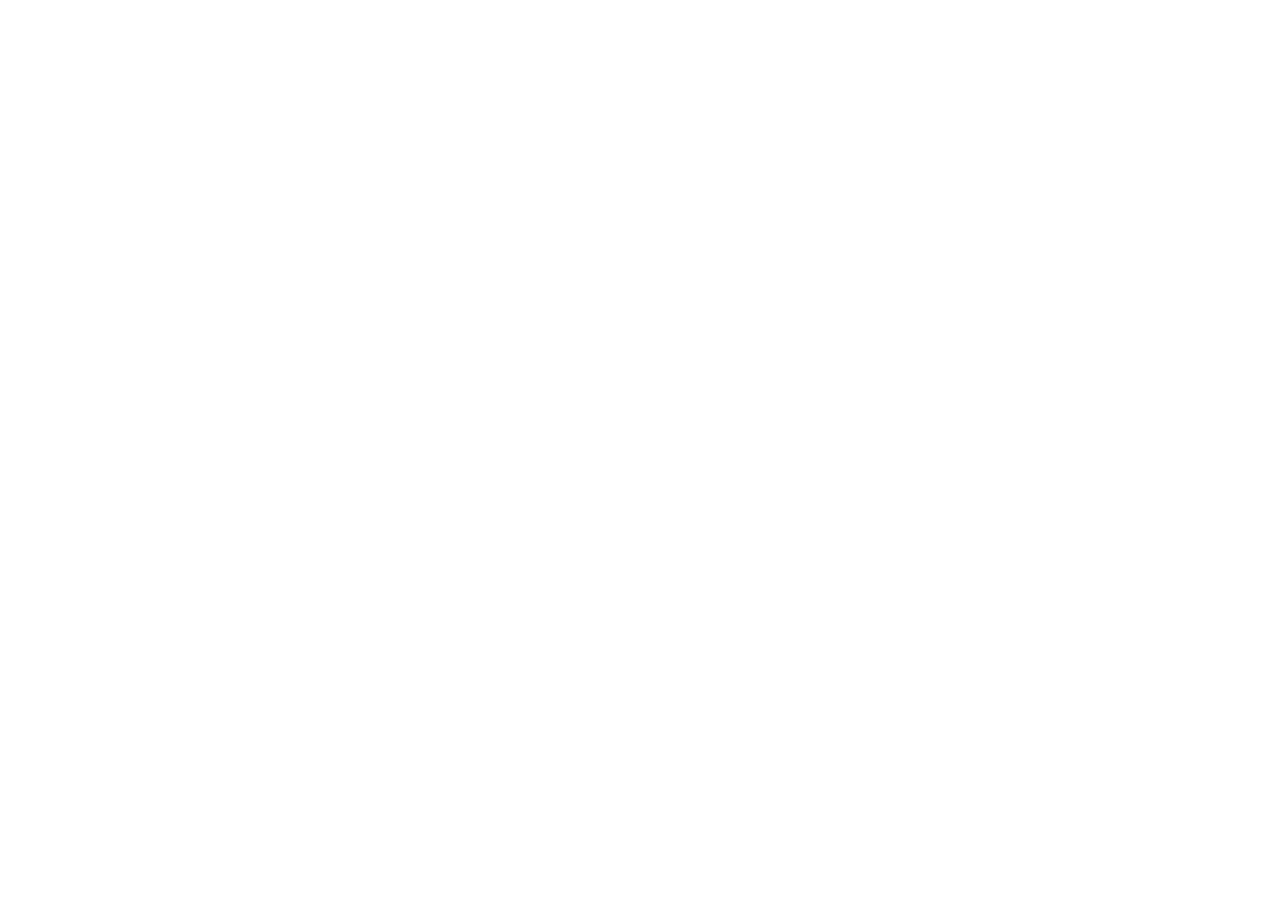
==== apps/Spectrogramma/frontend/index.html @ 54ac6046 "Add Spectrogramma page" ====
<!DOCTYPE html>
<html lang="uk">
<head>
<meta charset="UTF-8">
<meta name="viewport" content="width=device-width, initial-scale=1.0">
<title>Spectrogramma</title>
<link rel="stylesheet" href="./style.css">
</head>
<body>
<main id="app"></main>
<script src="./ui.js"></script>
<script src="./app.js"></script>
</body>
</html>
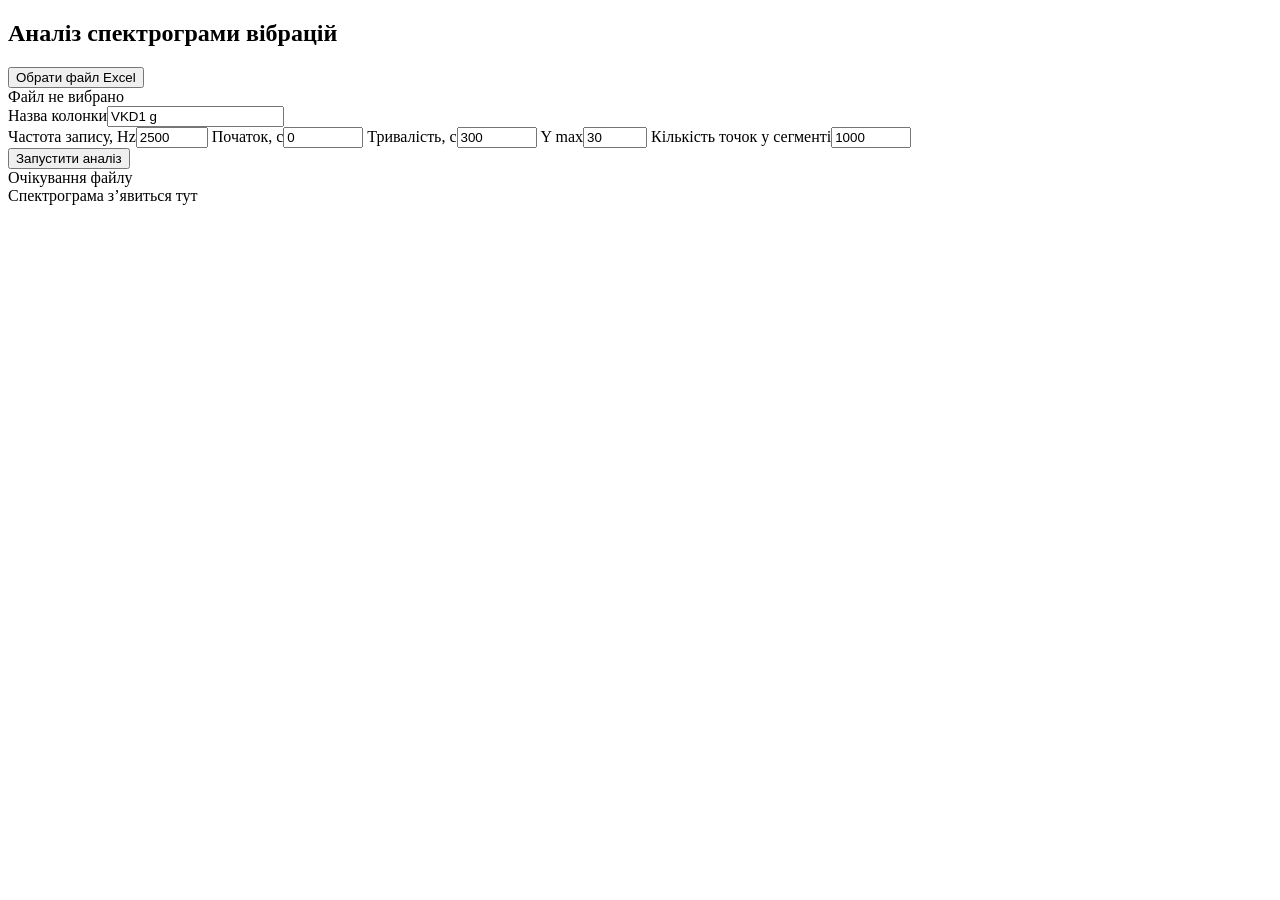
==== commit b160d05b: "Connect Spectrogramma scripts" ====
--- a/apps/Spectrogramma/frontend/index.html
+++ b/apps/Spectrogramma/frontend/index.html
@@ -9,6 +9,7 @@
 <body>
 <main id="app"></main>
 <script src="./ui.js"></script>
+<script src="./bridge.js"></script>
 <script src="./app.js"></script>
 </body>
 </html>
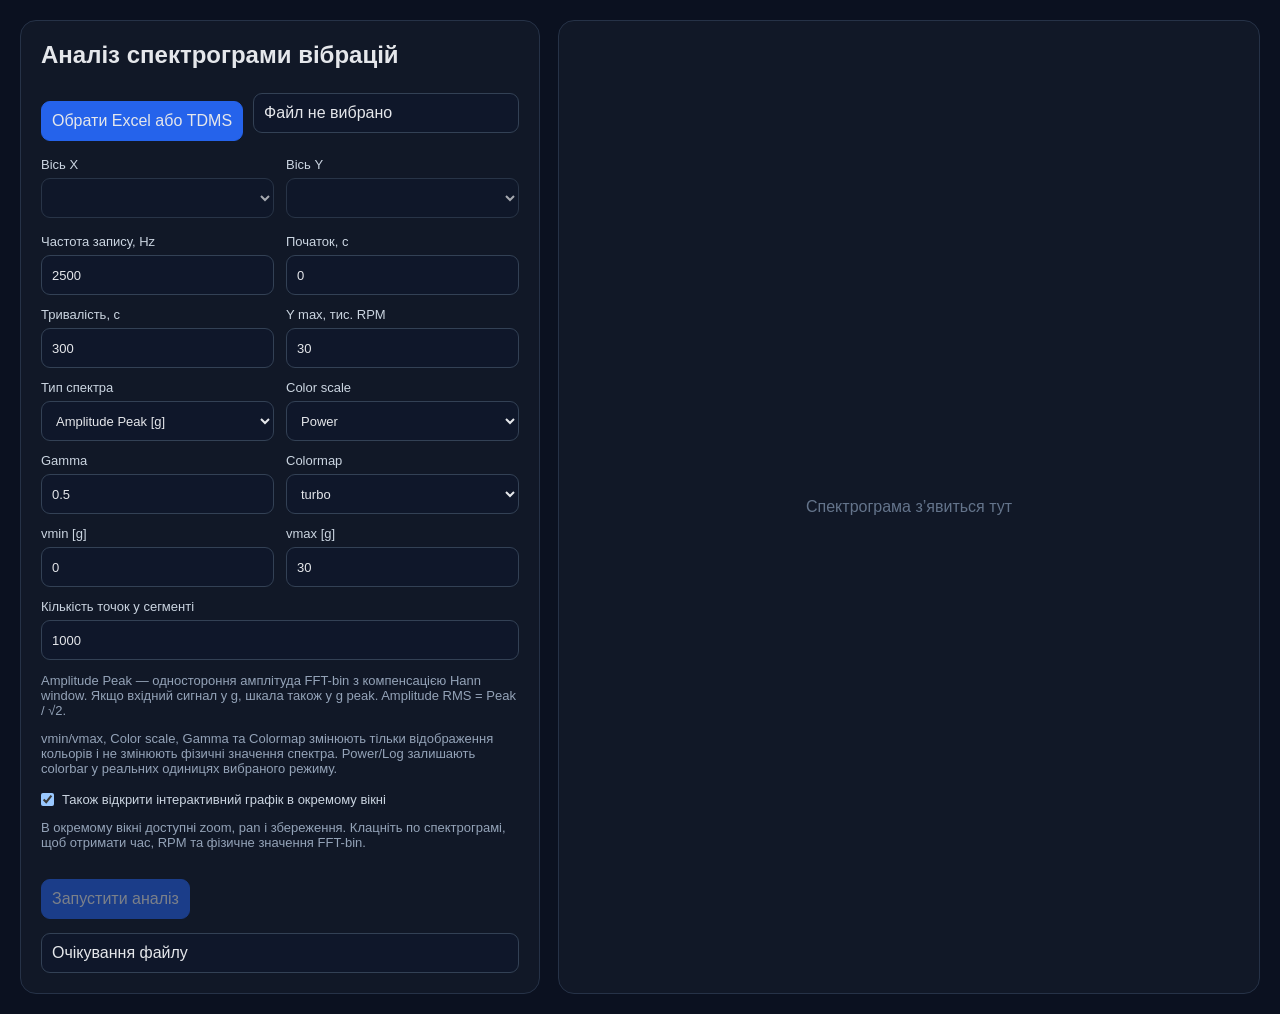
==== commit d125ddb7: "Update index.html" ====
--- a/apps/Spectrogramma/frontend/index.html
+++ b/apps/Spectrogramma/frontend/index.html
@@ -3,7 +3,7 @@
 <head>
 <meta charset="UTF-8">
 <meta name="viewport" content="width=device-width, initial-scale=1.0">
-<title>Spectrogramma</title>
+<title>Spectrogram</title>
 <link rel="stylesheet" href="./style.css">
 </head>
 <body>
--- a/apps/Spectrogramma/frontend/style.css
+++ b/apps/Spectrogramma/frontend/style.css
@@ -0,0 +1 @@
+:root{color-scheme:dark;font-family:Inter,"Segoe UI",Arial,sans-serif;background:#0b1120;color:#e5e7eb}*{box-sizing:border-box}html,body{margin:0;min-height:100%}body{background:#0b1120}[hidden]{display:none!important}.page{display:grid;grid-template-columns:minmax(390px,520px) 1fr;gap:18px;min-height:100vh;padding:20px}.card{border:1px solid #263247;border-radius:16px;background:#111827}.controls{padding:20px}.controls h2{margin:0 0 16px}.file-row{display:flex;gap:10px;align-items:center}.file-path{min-width:0;flex:1;padding:10px;border:1px solid #334155;border-radius:9px;background:#0f172a;overflow:hidden;text-overflow:ellipsis;white-space:nowrap}.fields{display:grid;grid-template-columns:1fr 1fr;gap:12px;margin-top:16px}.fields .wide{grid-column:1/-1}label{display:block;color:#cbd5e1;font-size:13px}input,select,button{width:100%;min-height:40px;margin-top:6px;border:1px solid #334155;border-radius:9px;background:#0f172a;color:#e5e7eb;font:inherit;padding:0 10px}button{width:auto;margin-top:16px;background:#1e293b;cursor:pointer}button.primary{border-color:#2563eb;background:#2563eb}button:disabled{opacity:.5;cursor:default}.check{display:flex;align-items:center;gap:8px;margin-top:16px}.check input{width:auto;min-height:auto;margin:0}.hint,.details{color:#94a3b8;font-size:13px}.status{margin-top:14px;padding:10px;border:1px solid #334155;border-radius:9px;background:#0f172a}.status.working{border-color:#854d0e;color:#fde68a}.status.success{border-color:#166534;color:#86efac}.status.error{border-color:#991b1b;color:#fca5a5}.details{margin-top:10px;overflow-wrap:anywhere}.preview{display:grid;place-items:center;min-width:0;padding:14px;overflow:auto;color:#64748b}#spectrogram-image{width:100%;height:auto;background:white;border-radius:8px}@media(max-width:850px){.page{grid-template-columns:1fr;padding:12px}.fields{grid-template-columns:1fr}.fields .wide{grid-column:auto}.file-row{align-items:stretch;flex-direction:column}}
